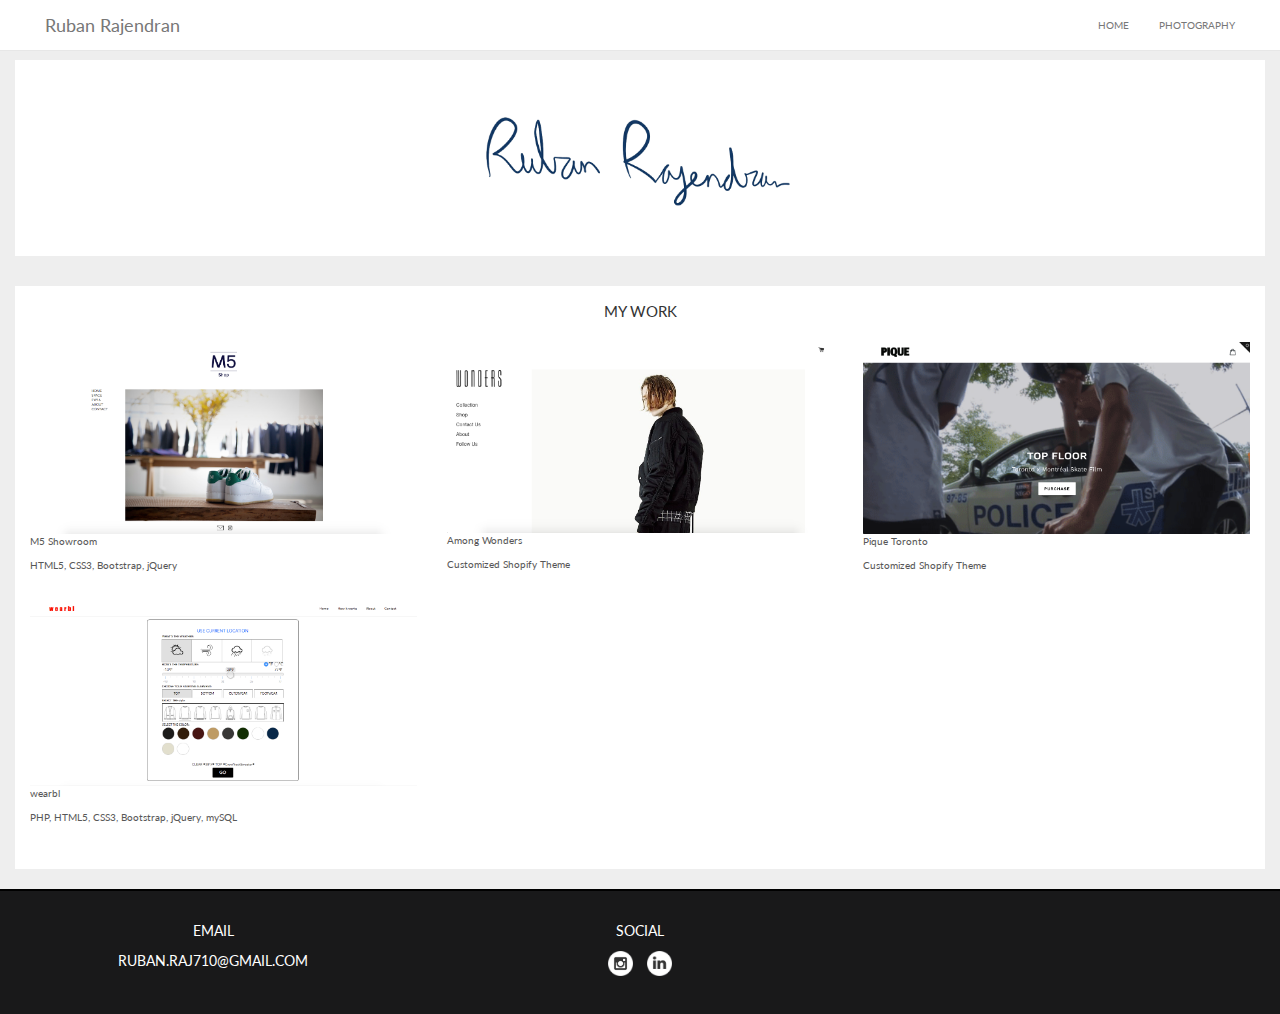
==== index.html @ a80d5e64 "removing contact page. github cannot handle php code" ====
<!DOCTYPE html>
<!--
To change this license header, choose License Headers in Project Properties.
To change this template file, choose Tools | Templates
and open the template in the editor.
-->
<html>
    <head>
        <title>Ruban Rajendran</title>
        <meta charset="UTF-8">
        <meta name="viewport" content="width=device-width, initial-scale=1.0">
        
        <link rel="stylesheet" href="css/bootstrap.css" />
        <link rel="stylesheet" href="css/shared.css" />
        <link rel="stylesheet" href="css/mystyles.css" />
        
        <script src="https://ajax.googleapis.com/ajax/libs/jquery/3.1.0/jquery.min.js"></script>
        <script src="js/bootstrap.js"></script>
        <script src="js/myscript.js"></script>
    </head>
    <body>
        <div id="header">
            
            <nav class="navbar navbar-default navbar-fixed-top">
                <div class="container-fluid">
                    <div class="navbar-header">
                        <button type="button" class="navbar-toggle" data-toggle="collapse" data-target="#myNavbar">
                            <span class="icon-bar"></span>
                            <span class="icon-bar"></span>
                            <span class="icon-bar"></span> 
                        </button>
                        <a class="navbar-brand" href="index.html">Ruban Rajendran</a>
                    </div>
                    
                    <div class="collapse navbar-collapse" id="myNavbar">
                    <ul class="nav navbar-nav navbar-right" id="navList">
                        <li><a href="index.html">HOME</a></li>
                        <!--<li><a href="aboutMe.html">ABOUT</a></li>-->
                        <li><a href="photography.html">PHOTOGRAPHY</a></li>
                        <!--<li><a href="contactMe.php">CONTACT</a></li>-->
                    </ul>
                    </div>                   
                </div>
            </nav>
        </div>
            <div id="main">
                <div class="container-fluid bg-3 text-center"> 
                    <!--<section class="block">-->
                    <div class="jumbotron text-center">
                        <div><img class="logo" src="images/nameLogo1.png" alt="RR"></div>
                        <!--<p>and i'm a web developer</p>--> 
                    </div>
                    <!--</section>-->
                    <section class="block">
                        <div style='font-size: 15px;'> MY WORK</div><br>
                        <div class="row">
                            <div class="col-sm-4 item">                         
                                <a href="http://m5shop.nyc/" target='_blank' ><img src="images/m5Shop.png" class="img-responsive" style="width:100%" alt="Image"></a>
                                <p class="itemDesc">M5 Showroom</p>
                                <p class="itemDesc">HTML5, CSS3, Bootstrap, jQuery</p>
                            </div>
                            <div class="col-sm-4 item"> 
                                <a href="https://amongwonders.com/" target='_blank' ><img src="images/amongWonders.png" class="img-responsive" style="width:100%" alt="Image"></a>
                                <p class="itemDesc">Among Wonders</p>
                                <p class="itemDesc">Customized Shopify Theme</p>
                            </div>
                            <div class="col-sm-4 item"> 
                                <a href="http://shop.piquetoronto.com/" target='_blank' ><img src="images/pique.png" class="img-responsive" style="width:100%" alt="Image"></a>
                                <p class="itemDesc">Pique Toronto</p>
                                <p class="itemDesc">Customized Shopify Theme</p>
                            </div>
                        </div>
                        <div class="row">
                            <div class="col-sm-4 item">                         
                                <a href="http://wearbldev.herokuapp.com/" target='_blank' ><img src="images/wearbl.png" class="img-responsive" style="width:100%" alt="Image"></a>
                                <p class="itemDesc">wearbl</p>
                                <p class="itemDesc"> PHP, HTML5, CSS3, Bootstrap, jQuery, mySQL</p>
                            </div>
                        </div>
                    </section>
                </div><br>
            </div>
            <footer class='footerContainer'>
                <!--<h2>Get in Touch</h2>-->
                <!--<br>-->
                <div class="">
                    <div class="col-sm-4 footerItem">                         
                        <div class="footerTitle">EMAIL</div>
                        <div class="footerDesc"><a href="mailto:ruban.raj710@gmail.com?Subject=Hello Hello" target="_top">RUBAN.RAJ710@GMAIL.COM</a></div>
                    </div>
                    <div class="col-sm-4 footerItem">                         
                        <div class="footerTitle">SOCIAL</div>
                        <div class="footerDesc">
                            <a href="https://www.instagram.com/rubanraj7/"><img class="socialIcon" src="images/instagram.png" alt="IG"></a>
                            <a href="https://ca.linkedin.com/in/ruban-rajendran-88bb0550"><img class="socialIcon" src="images/linkedin.png" alt="IG"></a>
                        </div>
                    </div>

                </div>
            </footer>
        
    </body>
</html>
---- css/shared.css ----
@import url(http://fonts.googleapis.com/css?family=Lato:100,300,400);

body {
  font-family: 'Lato', sans-serif;
  /*background: #e2dedb;*/
  /*color: #b3aca7;*/
}

#header{
    height: 50px;
}
.navbar{
    padding:0 30px;
}

.navbar-default{
    background-color: white;
}

.navbar-brand{
/*    padding-top: 5px;
    padding-bottom: 5px;*/
}

#navList{
    font-size: 10px;
}

#main{
    /*background-color: #eee;*/
}

.footerContainer{
    background-image:url("../_images/footerBack.jpg");
    padding: 30px 0;
    text-align: center;
    border-top: solid 2px black;
    height:125px;
    background-color: #19191A;
    color: white;
}

.footerItem{
    /*text-align: center;*/
}
.footerDesc{
    padding: 10px 0;
}

footer a{
    color:white;
}

footer a:hover{
    text-decoration: none;
}
.socialIcon{
    height: 25px;
    padding: 0 5px;
}


@media only screen 
  and (min-device-width: 320px) 
  and (max-device-width: 568px)
  and (-webkit-min-device-pixel-ratio: 2) {

      .navbar{
    padding:0 0;
      }
      
      .footerContainer{
          height: 220px;
      }
}
---- css/mystyles.css ----
#main{
    background-color: #eee;
}

.logo{
    height: 100px;
}

.container-fluid .jumbotron{
    border-radius: 0px;
    margin-top: 10px;
    background-color: white;
}

.item{
    /*border-bottom: solid 1px #575757;*/
    margin-bottom: 20px;
    position: relative;
}

.itemDesc{
    color: #575757;
    text-align: left;
    font-size: 10px;
}

/*.item:after {
  background: gray;
     bottom: -10px;
     content: "";
     display: block;
     height:2px;
     position: relative;
     width: 100%;
     margin: auto;

}*/

.item:before {
  content: "";
  position: absolute;
  width: 100%;
  height: 2px;
  bottom: 0;
  left: 0;
  background-color: gray;
  visibility: hidden;
  -webkit-transform: scaleX(0);
  transform: scaleX(0);
  -webkit-transition: all 0.3s ease-in-out 0s;
  transition: all 0.3s ease-in-out 0s;
}

.item:hover:before {
  visibility: visible;
  -webkit-transform: scaleX(1);
  transform: scaleX(1);
}



.block{
    /*height: 550px;*/
    /*border: solid 1px;*/
    background-color: white;
    padding: 15px;
}

.tag{
/*    color: white;
    background-color: black;
    border: solid 1px;
    border-radius: 2px;*/
}


@media only screen 
  and (min-device-width: 320px) 
  and (max-device-width: 568px)
  and (-webkit-min-device-pixel-ratio: 2) {

      .logo{
          height: 70px;
      }
}
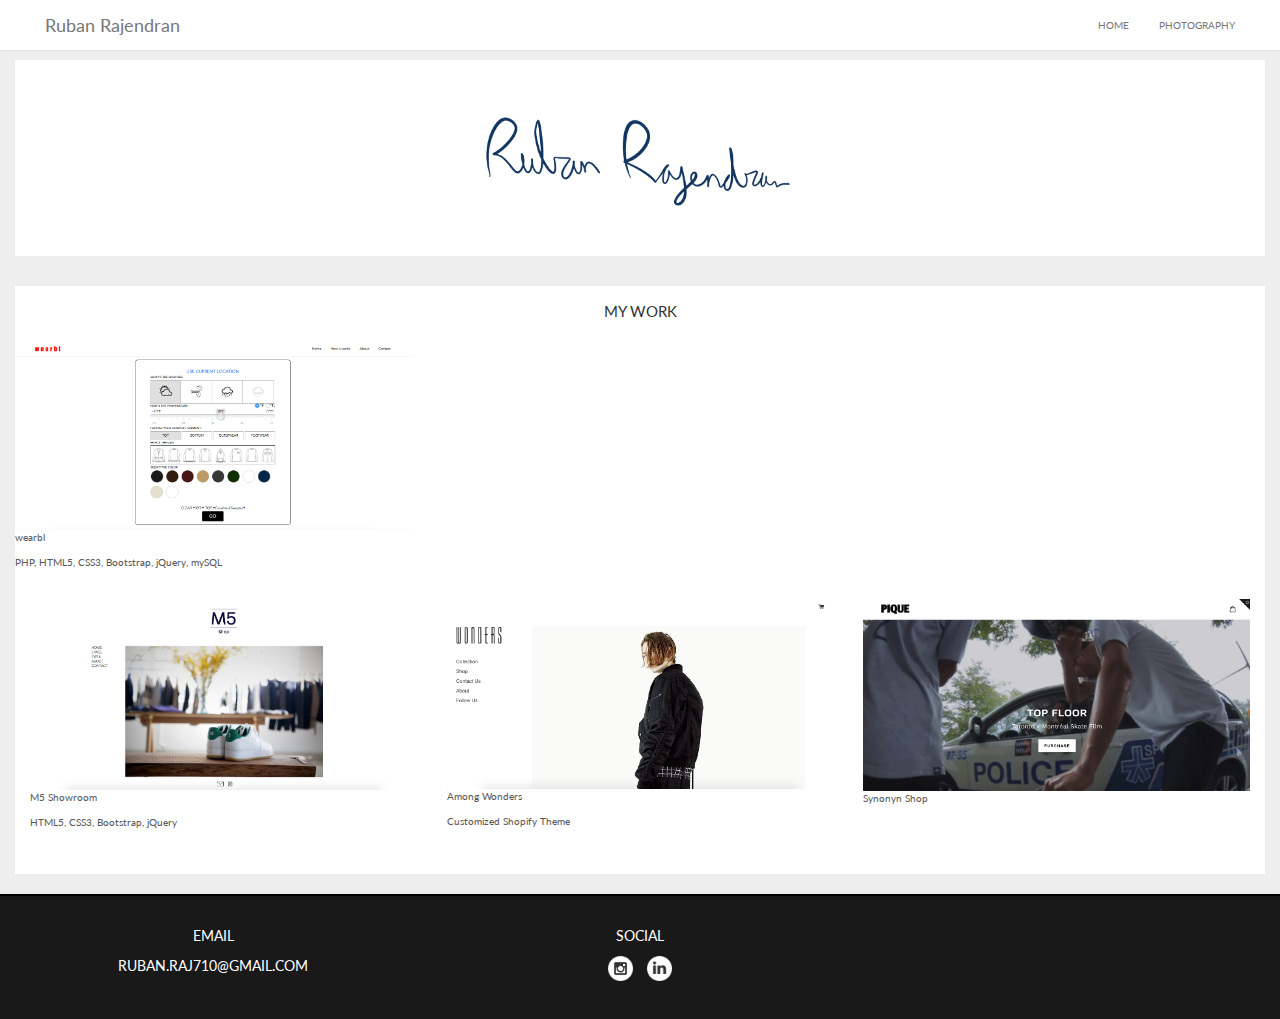
==== commit 98be7e61: "updating" ====
--- a/index.html
+++ b/index.html
@@ -54,6 +54,13 @@
                     <section class="block">
                         <div style='font-size: 15px;'> MY WORK</div><br>
                         <div class="row">
+                            <div class="row">
+                                <div class="col-sm-4 item">                         
+                                <a href="http://wearbldev.herokuapp.com/" target='_blank' ><img src="images/wearbl.png" class="img-responsive" style="width:100%" alt="Image"></a>
+                                <p class="itemDesc">wearbl</p>
+                                <p class="itemDesc"> PHP, HTML5, CSS3, Bootstrap, jQuery, mySQL</p>
+                                </div>
+                            </div>
                             <div class="col-sm-4 item">                         
                                 <a href="http://m5shop.nyc/" target='_blank' ><img src="images/m5Shop.png" class="img-responsive" style="width:100%" alt="Image"></a>
                                 <p class="itemDesc">M5 Showroom</p>
@@ -65,16 +72,9 @@
                                 <p class="itemDesc">Customized Shopify Theme</p>
                             </div>
                             <div class="col-sm-4 item"> 
-                                <a href="http://shop.piquetoronto.com/" target='_blank' ><img src="images/pique.png" class="img-responsive" style="width:100%" alt="Image"></a>
-                                <p class="itemDesc">Pique Toronto</p>
-                                <p class="itemDesc">Customized Shopify Theme</p>
-                            </div>
-                        </div>
-                        <div class="row">
-                            <div class="col-sm-4 item">                         
-                                <a href="http://wearbldev.herokuapp.com/" target='_blank' ><img src="images/wearbl.png" class="img-responsive" style="width:100%" alt="Image"></a>
-                                <p class="itemDesc">wearbl</p>
-                                <p class="itemDesc"> PHP, HTML5, CSS3, Bootstrap, jQuery, mySQL</p>
+                                <a href="/sites/synonymshop" target='_blank' ><img src="images/pique.png" class="img-responsive" style="width:100%" alt="Image"></a>
+                                <p class="itemDesc">Synonyn Shop</p>
+                                <p class="itemDesc"></p>
                             </div>
                         </div>
                     </section>
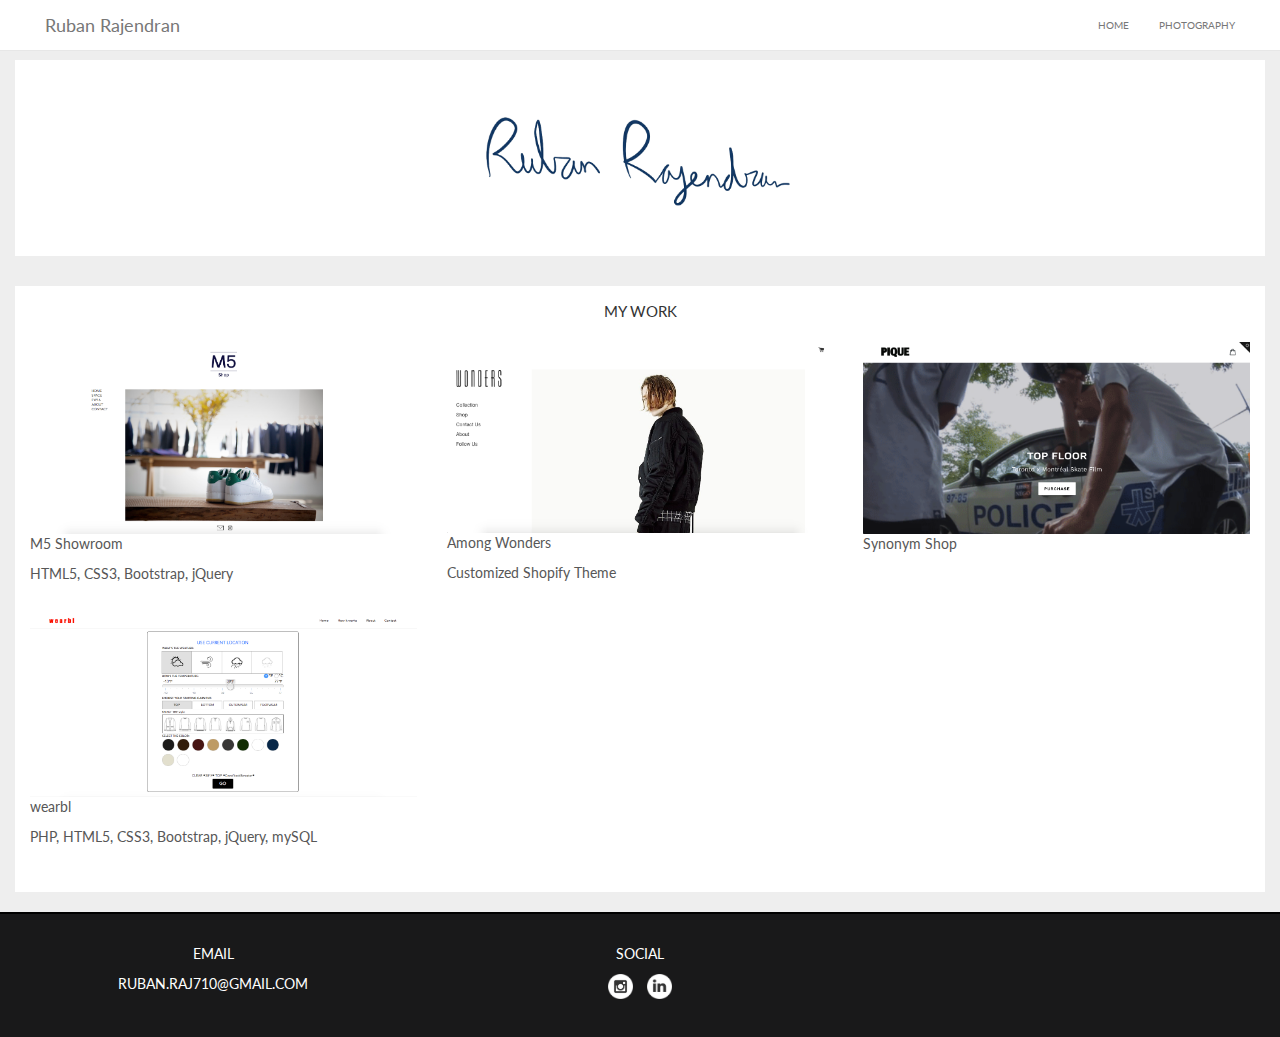
==== commit 15472489: "updates" ====
--- a/index.html
+++ b/index.html
@@ -54,27 +54,27 @@
                     <section class="block">
                         <div style='font-size: 15px;'> MY WORK</div><br>
                         <div class="row">
-                            <div class="row">
-                                <div class="col-sm-4 item">                         
-                                <a href="http://wearbldev.herokuapp.com/" target='_blank' ><img src="images/wearbl.png" class="img-responsive" style="width:100%" alt="Image"></a>
-                                <p class="itemDesc">wearbl</p>
-                                <p class="itemDesc"> PHP, HTML5, CSS3, Bootstrap, jQuery, mySQL</p>
-                                </div>
-                            </div>
                             <div class="col-sm-4 item">                         
-                                <a href="http://m5shop.nyc/" target='_blank' ><img src="images/m5Shop.png" class="img-responsive" style="width:100%" alt="Image"></a>
-                                <p class="itemDesc">M5 Showroom</p>
+                                <a href="/sites/M5" target='_blank' ><img src="images/m5Shop.png" class="img-responsive" style="width:100%" alt="Image"></a>
+                                <p class="itemDesc font-weight-bold">M5 Showroom</p>
                                 <p class="itemDesc">HTML5, CSS3, Bootstrap, jQuery</p>
                             </div>
                             <div class="col-sm-4 item"> 
                                 <a href="https://amongwonders.com/" target='_blank' ><img src="images/amongWonders.png" class="img-responsive" style="width:100%" alt="Image"></a>
-                                <p class="itemDesc">Among Wonders</p>
+                                <p class="itemDesc font-weight-bold">Among Wonders</p>
                                 <p class="itemDesc">Customized Shopify Theme</p>
                             </div>
                             <div class="col-sm-4 item"> 
-                                <a href="/sites/synonymshop" target='_blank' ><img src="images/pique.png" class="img-responsive" style="width:100%" alt="Image"></a>
-                                <p class="itemDesc">Synonyn Shop</p>
+                                <a href="/sites/synonymshop" ><img src="images/pique.png" class="img-responsive" style="width:100%" alt="Image"></a>
+                                <p class="itemDesc font-weight-bold">Synonym Shop</p>
                                 <p class="itemDesc"></p>
+                            </div>
+                        </div>
+                        <div class="row">
+                            <div class="col-sm-4 item">                         
+                                <a href="http://wearbldev.herokuapp.com/" target='_blank' ><img src="images/wearbl.png" class="img-responsive" style="width:100%" alt="Image"></a>
+                                <p class="itemDesc font-weight-bold">wearbl</p>
+                                <p class="itemDesc"> PHP, HTML5, CSS3, Bootstrap, jQuery, mySQL</p>
                             </div>
                         </div>
                     </section>
--- a/css/mystyles.css
+++ b/css/mystyles.css
@@ -21,7 +21,7 @@
 .itemDesc{
     color: #575757;
     text-align: left;
-    font-size: 10px;
+    font-size: 14px;
 }
 
 /*.item:after {
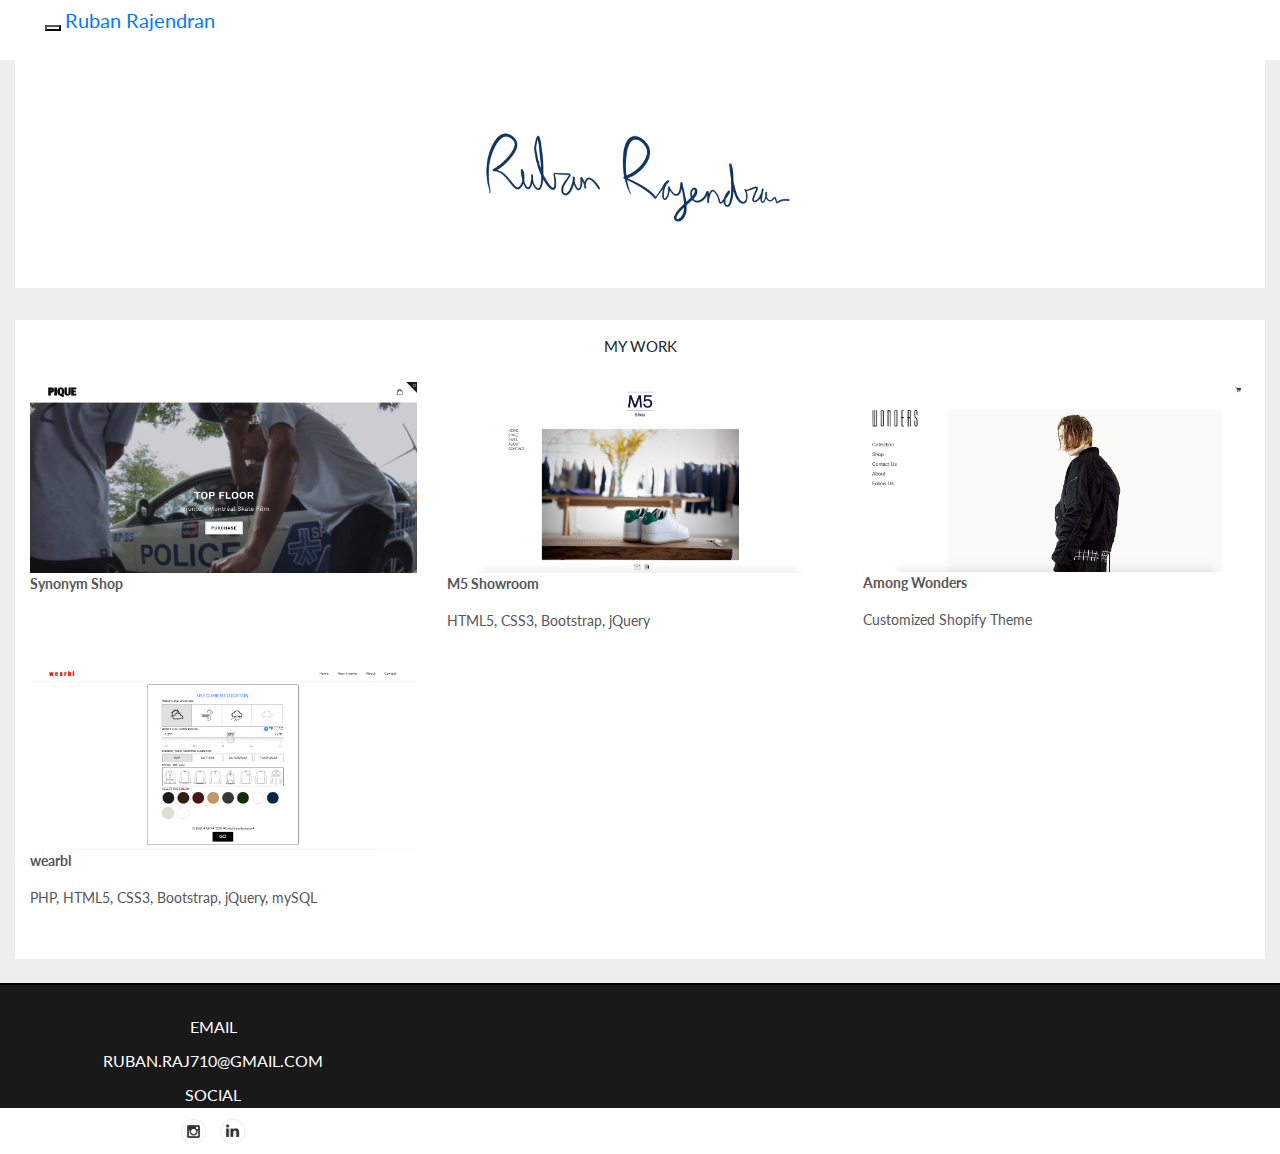
==== commit 4c2c0089: "updating" ====
--- a/index.html
+++ b/index.html
@@ -10,7 +10,7 @@
         <meta charset="UTF-8">
         <meta name="viewport" content="width=device-width, initial-scale=1.0">
         
-        <link rel="stylesheet" href="css/bootstrap.css" />
+        <link rel="stylesheet" type="text/css" href="https://stackpath.bootstrapcdn.com/bootstrap/4.3.1/css/bootstrap.min.css">
         <link rel="stylesheet" href="css/shared.css" />
         <link rel="stylesheet" href="css/mystyles.css" />
         
@@ -54,6 +54,11 @@
                     <section class="block">
                         <div style='font-size: 15px;'> MY WORK</div><br>
                         <div class="row">
+                            <div class="col-sm-4 item"> 
+                                <a href="/sites/synonymshop" ><img src="images/pique.png" class="img-responsive" style="width:100%" alt="Image"></a>
+                                <p class="itemDesc font-weight-bold">Synonym Shop</p>
+                                <p class="itemDesc"></p>
+                            </div>
                             <div class="col-sm-4 item">                         
                                 <a href="/sites/M5" target='_blank' ><img src="images/m5Shop.png" class="img-responsive" style="width:100%" alt="Image"></a>
                                 <p class="itemDesc font-weight-bold">M5 Showroom</p>
@@ -63,11 +68,6 @@
                                 <a href="https://amongwonders.com/" target='_blank' ><img src="images/amongWonders.png" class="img-responsive" style="width:100%" alt="Image"></a>
                                 <p class="itemDesc font-weight-bold">Among Wonders</p>
                                 <p class="itemDesc">Customized Shopify Theme</p>
-                            </div>
-                            <div class="col-sm-4 item"> 
-                                <a href="/sites/synonymshop" ><img src="images/pique.png" class="img-responsive" style="width:100%" alt="Image"></a>
-                                <p class="itemDesc font-weight-bold">Synonym Shop</p>
-                                <p class="itemDesc"></p>
                             </div>
                         </div>
                         <div class="row">
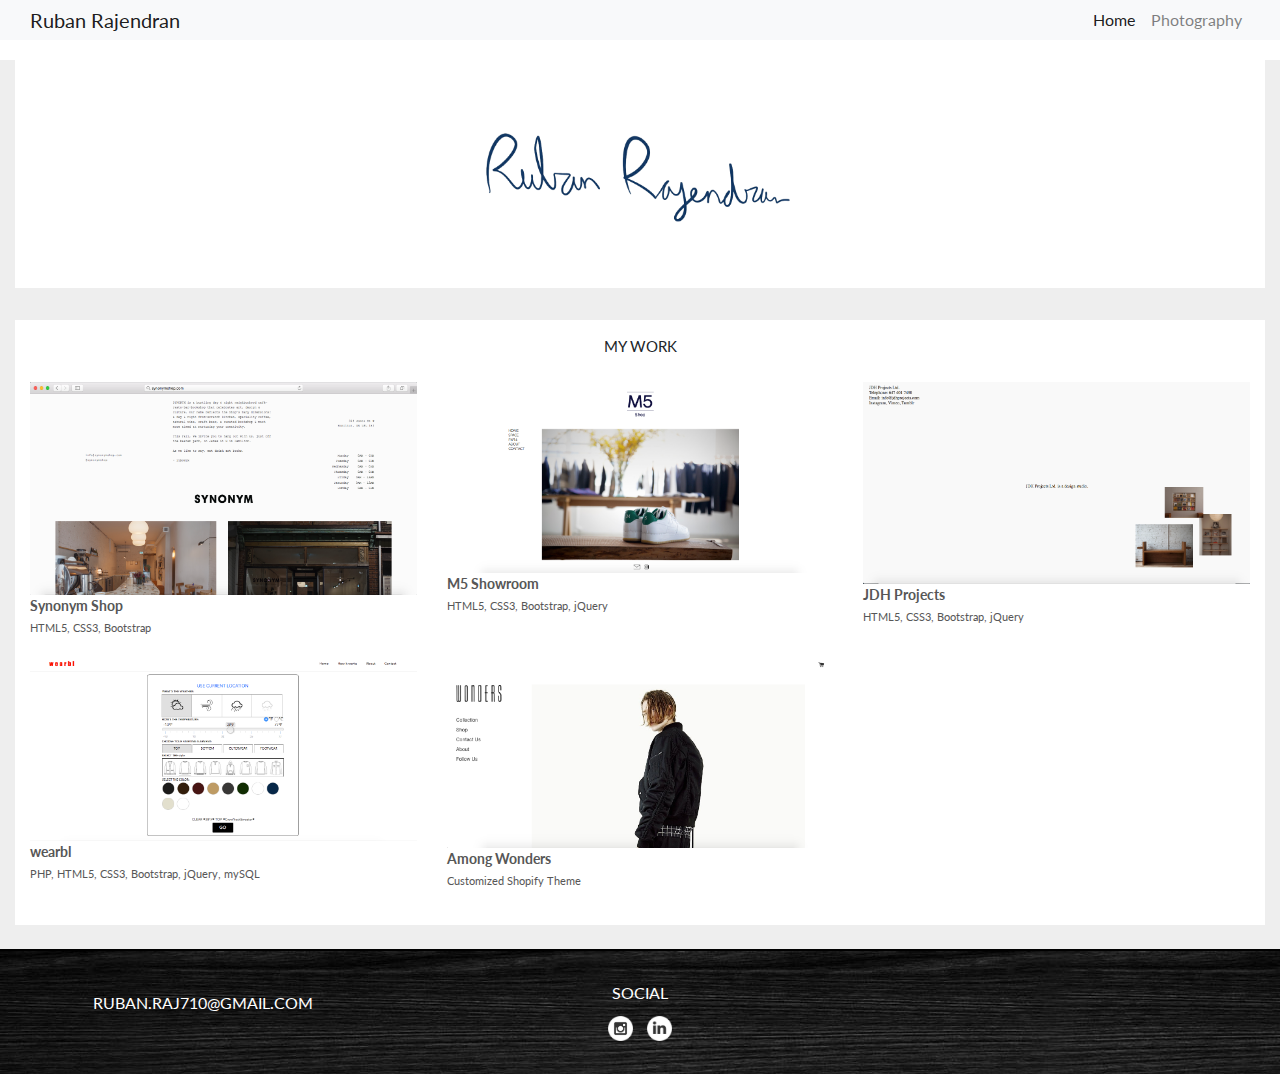
==== commit c21299ea: "fixes" ====
--- a/index.html
+++ b/index.html
@@ -11,17 +11,19 @@
         <meta name="viewport" content="width=device-width, initial-scale=1.0">
         
         <link rel="stylesheet" type="text/css" href="https://stackpath.bootstrapcdn.com/bootstrap/4.3.1/css/bootstrap.min.css">
+         <!-- <link rel="stylesheet" href="css/bootstrap.css" /> -->
         <link rel="stylesheet" href="css/shared.css" />
         <link rel="stylesheet" href="css/mystyles.css" />
         
         <script src="https://ajax.googleapis.com/ajax/libs/jquery/3.1.0/jquery.min.js"></script>
-        <script src="js/bootstrap.js"></script>
+        <script src="https://stackpath.bootstrapcdn.com/bootstrap/4.3.1/js/bootstrap.min.js"></script>
+        <!-- <script src="js/bootstrap.js"></script> -->
         <script src="js/myscript.js"></script>
     </head>
     <body>
         <div id="header">
             
-            <nav class="navbar navbar-default navbar-fixed-top">
+            <!-- <nav class="navbar navbar-default navbar-fixed-top">
                 <div class="container-fluid">
                     <div class="navbar-header">
                         <button type="button" class="navbar-toggle" data-toggle="collapse" data-target="#myNavbar">
@@ -35,13 +37,23 @@
                     <div class="collapse navbar-collapse" id="myNavbar">
                     <ul class="nav navbar-nav navbar-right" id="navList">
                         <li><a href="index.html">HOME</a></li>
-                        <!--<li><a href="aboutMe.html">ABOUT</a></li>-->
                         <li><a href="photography.html">PHOTOGRAPHY</a></li>
-                        <!--<li><a href="contactMe.php">CONTACT</a></li>-->
                     </ul>
                     </div>                   
                 </div>
-            </nav>
+            </nav> -->
+            <nav class="navbar navbar-expand-lg navbar-light bg-light">
+              <a class="navbar-brand" href="index.html">Ruban Rajendran</a>
+              <button class="navbar-toggler" type="button" data-toggle="collapse" data-target="#navbarNavAltMarkup" aria-controls="navbarNavAltMarkup" aria-expanded="false" aria-label="Toggle navigation">
+                <span class="navbar-toggler-icon"></span>
+            </button>
+            <div class="collapse navbar-collapse" id="navbarNavAltMarkup">
+                <div class="navbar-nav ml-auto">
+                  <a class="nav-item nav-link active" href="#">Home <span class="sr-only">(current)</span></a>
+                  <a class="nav-item nav-link" href="photography.html">Photography</a>
+              </div>
+          </div>
+      </nav>
         </div>
             <div id="main">
                 <div class="container-fluid bg-3 text-center"> 
@@ -55,26 +67,32 @@
                         <div style='font-size: 15px;'> MY WORK</div><br>
                         <div class="row">
                             <div class="col-sm-4 item"> 
-                                <a href="/sites/synonymshop" ><img src="images/pique.png" class="img-responsive" style="width:100%" alt="Image"></a>
-                                <p class="itemDesc font-weight-bold">Synonym Shop</p>
-                                <p class="itemDesc"></p>
+                                <a href="/sites/synonymshop/index.html" ><img src="images/synonym_web1.png" class="img-responsive" style="width:100%" alt="Image"></a>
+                                <div class="itemDesc font-weight-bold">Synonym Shop</div>
+                                <div class="itemDesc"><small>HTML5, CSS3, Bootstrap</small></div>
                             </div>
                             <div class="col-sm-4 item">                         
-                                <a href="/sites/M5" target='_blank' ><img src="images/m5Shop.png" class="img-responsive" style="width:100%" alt="Image"></a>
-                                <p class="itemDesc font-weight-bold">M5 Showroom</p>
-                                <p class="itemDesc">HTML5, CSS3, Bootstrap, jQuery</p>
+                                <a href="/sites/M5/index.html"><img src="images/m5Shop.png" class="img-responsive" style="width:100%" alt="Image"></a>
+                                <div class="itemDesc font-weight-bold">M5 Showroom</div>
+                                <div class="itemDesc"><small>HTML5, CSS3, Bootstrap, jQuery</small></div>
                             </div>
-                            <div class="col-sm-4 item"> 
-                                <a href="https://amongwonders.com/" target='_blank' ><img src="images/amongWonders.png" class="img-responsive" style="width:100%" alt="Image"></a>
-                                <p class="itemDesc font-weight-bold">Among Wonders</p>
-                                <p class="itemDesc">Customized Shopify Theme</p>
+                            <div class="col-sm-4 item">                         
+                                <a href="/sites/jdhprojects/index.html"><img src="images/jdh_screencap.png" class="img-responsive" style="width:100%" alt="Image"></a>
+                                <div class="itemDesc font-weight-bold">JDH Projects</div>
+                                <div class="itemDesc"><small>HTML5, CSS3, Bootstrap, jQuery</small></div>
                             </div>
+                            
                         </div>
                         <div class="row">
                             <div class="col-sm-4 item">                         
                                 <a href="http://wearbldev.herokuapp.com/" target='_blank' ><img src="images/wearbl.png" class="img-responsive" style="width:100%" alt="Image"></a>
-                                <p class="itemDesc font-weight-bold">wearbl</p>
-                                <p class="itemDesc"> PHP, HTML5, CSS3, Bootstrap, jQuery, mySQL</p>
+                                <div class="itemDesc font-weight-bold">wearbl</div>
+                                <div class="itemDesc"><small>PHP, HTML5, CSS3, Bootstrap, jQuery, mySQL</small></div>
+                            </div>
+                            <div class="col-sm-4 item"> 
+                                <a href="https://amongwonders.com/" target='_blank' ><img src="images/amongWonders.png" class="img-responsive" style="width:100%" alt="Image"></a>
+                                <div class="itemDesc font-weight-bold">Among Wonders</div>
+                                <div class="itemDesc"><small>Customized Shopify Theme</small></div>
                             </div>
                         </div>
                     </section>
@@ -83,9 +101,9 @@
             <footer class='footerContainer'>
                 <!--<h2>Get in Touch</h2>-->
                 <!--<br>-->
-                <div class="">
+                <div class="row">
                     <div class="col-sm-4 footerItem">                         
-                        <div class="footerTitle">EMAIL</div>
+                        <!-- <div class="footerTitle">EMAIL</div> -->
                         <div class="footerDesc"><a href="mailto:ruban.raj710@gmail.com?Subject=Hello Hello" target="_top">RUBAN.RAJ710@GMAIL.COM</a></div>
                     </div>
                     <div class="col-sm-4 footerItem">                         
--- a/css/shared.css
+++ b/css/shared.css
@@ -31,7 +31,7 @@
 }
 
 .footerContainer{
-    background-image:url("../_images/footerBack.jpg");
+    background-image:url("../images/footerBack.jpg");
     padding: 30px 0;
     text-align: center;
     border-top: solid 2px black;
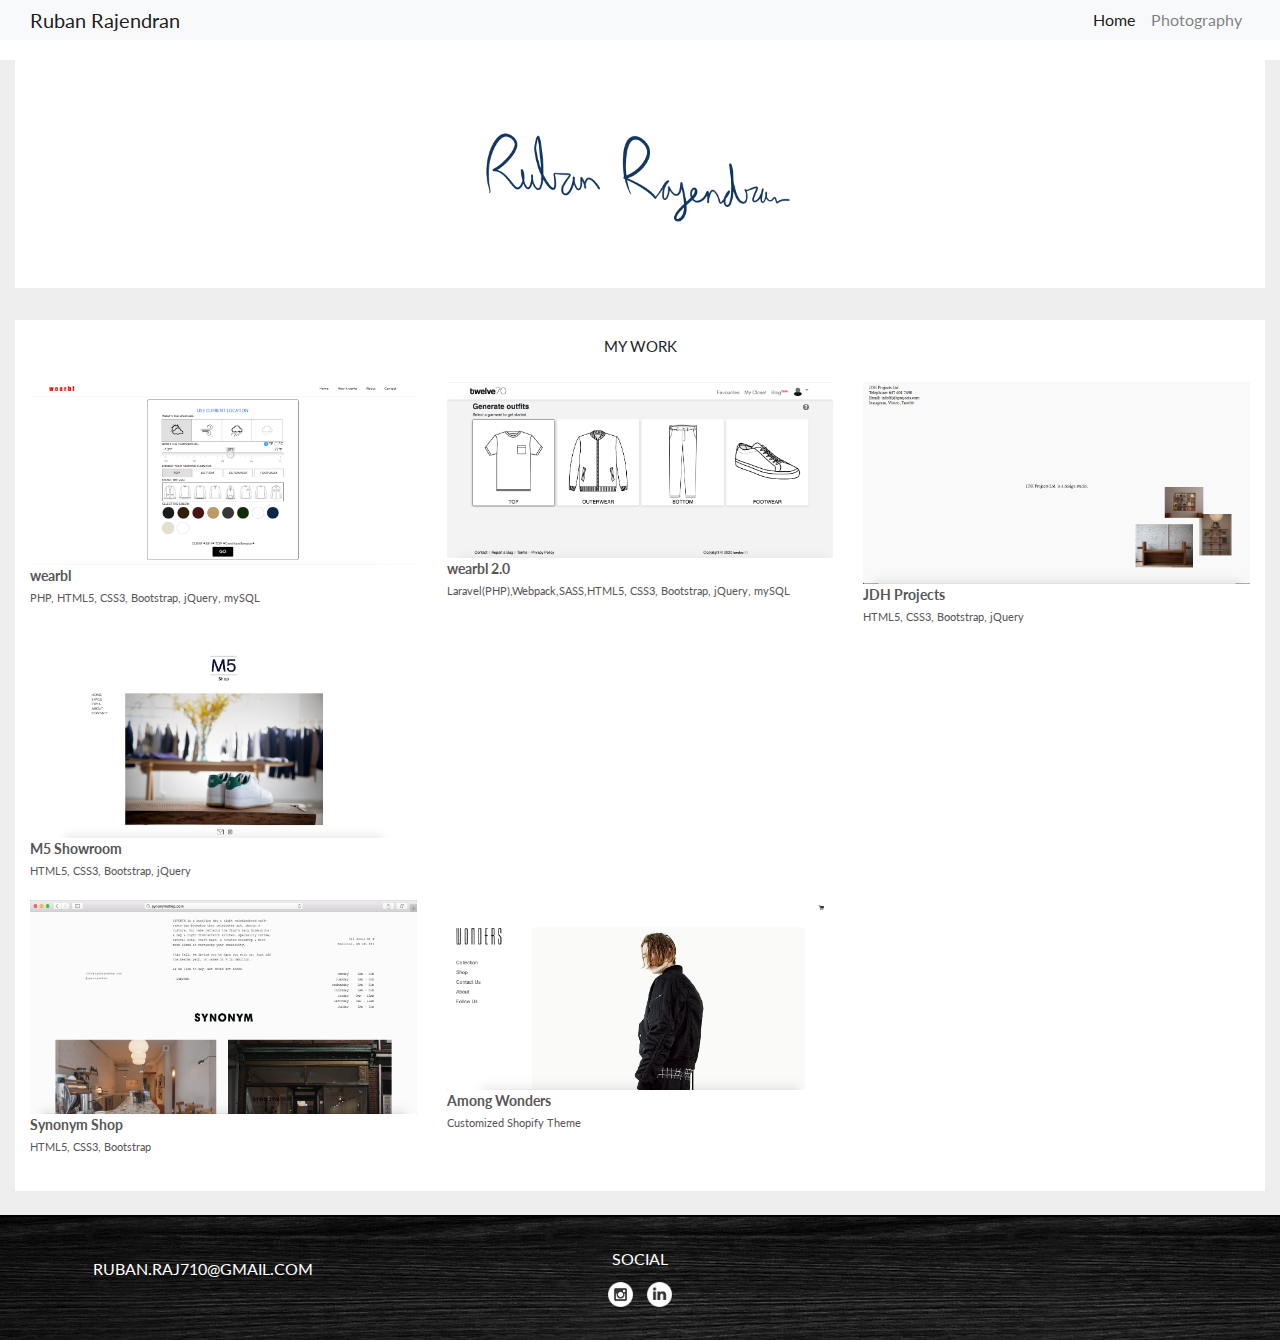
==== commit d656a09d: "adding t70" ====
--- a/index.html
+++ b/index.html
@@ -66,28 +66,32 @@
                     <section class="block">
                         <div style='font-size: 15px;'> MY WORK</div><br>
                         <div class="row">
-                            <div class="col-sm-4 item"> 
-                                <a href="/sites/synonymshop/index.html" ><img src="images/synonym_web1.png" class="img-responsive" style="width:100%" alt="Image"></a>
-                                <div class="itemDesc font-weight-bold">Synonym Shop</div>
-                                <div class="itemDesc"><small>HTML5, CSS3, Bootstrap</small></div>
+                            <div class="col-sm-4 item">                         
+                                <a href="http://wearbldev.herokuapp.com/" target='_blank' ><img src="images/wearbl.png" class="img-responsive" style="width:100%" alt="Image"></a>
+                                <div class="itemDesc font-weight-bold">wearbl</div>
+                                <div class="itemDesc"><small>PHP, HTML5, CSS3, Bootstrap, jQuery, mySQL</small></div>
+                            </div>
+                             <div class="col-sm-4 item">                         
+                                <a href="https://twelve70.com/" target='_blank' ><img src="images/twelve70.png" class="img-responsive" style="width:100%" alt="Image"></a>
+                                <div class="itemDesc font-weight-bold">wearbl 2.0</div>
+                                <div class="itemDesc"><small>Laravel(PHP),Webpack,SASS,HTML5, CSS3, Bootstrap, jQuery, mySQL</small></div>
+                            </div>
+                            <div class="col-sm-4 item">                         
+                                <a href="/sites/jdhprojects/index.html"><img src="images/jdh_screencap.png" class="img-responsive" style="width:100%" alt="Image"></a>
+                                <div class="itemDesc font-weight-bold">JDH Projects</div>
+                                <div class="itemDesc"><small>HTML5, CSS3, Bootstrap, jQuery</small></div>
                             </div>
                             <div class="col-sm-4 item">                         
                                 <a href="/sites/M5/index.html"><img src="images/m5Shop.png" class="img-responsive" style="width:100%" alt="Image"></a>
                                 <div class="itemDesc font-weight-bold">M5 Showroom</div>
                                 <div class="itemDesc"><small>HTML5, CSS3, Bootstrap, jQuery</small></div>
                             </div>
-                            <div class="col-sm-4 item">                         
-                                <a href="/sites/jdhprojects/index.html"><img src="images/jdh_screencap.png" class="img-responsive" style="width:100%" alt="Image"></a>
-                                <div class="itemDesc font-weight-bold">JDH Projects</div>
-                                <div class="itemDesc"><small>HTML5, CSS3, Bootstrap, jQuery</small></div>
-                            </div>
-                            
                         </div>
                         <div class="row">
-                            <div class="col-sm-4 item">                         
-                                <a href="http://wearbldev.herokuapp.com/" target='_blank' ><img src="images/wearbl.png" class="img-responsive" style="width:100%" alt="Image"></a>
-                                <div class="itemDesc font-weight-bold">wearbl</div>
-                                <div class="itemDesc"><small>PHP, HTML5, CSS3, Bootstrap, jQuery, mySQL</small></div>
+                            <div class="col-sm-4 item"> 
+                                <a href="/sites/synonymshop/index.html" ><img src="images/synonym_web1.png" class="img-responsive" style="width:100%" alt="Image"></a>
+                                <div class="itemDesc font-weight-bold">Synonym Shop</div>
+                                <div class="itemDesc"><small>HTML5, CSS3, Bootstrap</small></div>
                             </div>
                             <div class="col-sm-4 item"> 
                                 <a href="https://amongwonders.com/" target='_blank' ><img src="images/amongWonders.png" class="img-responsive" style="width:100%" alt="Image"></a>
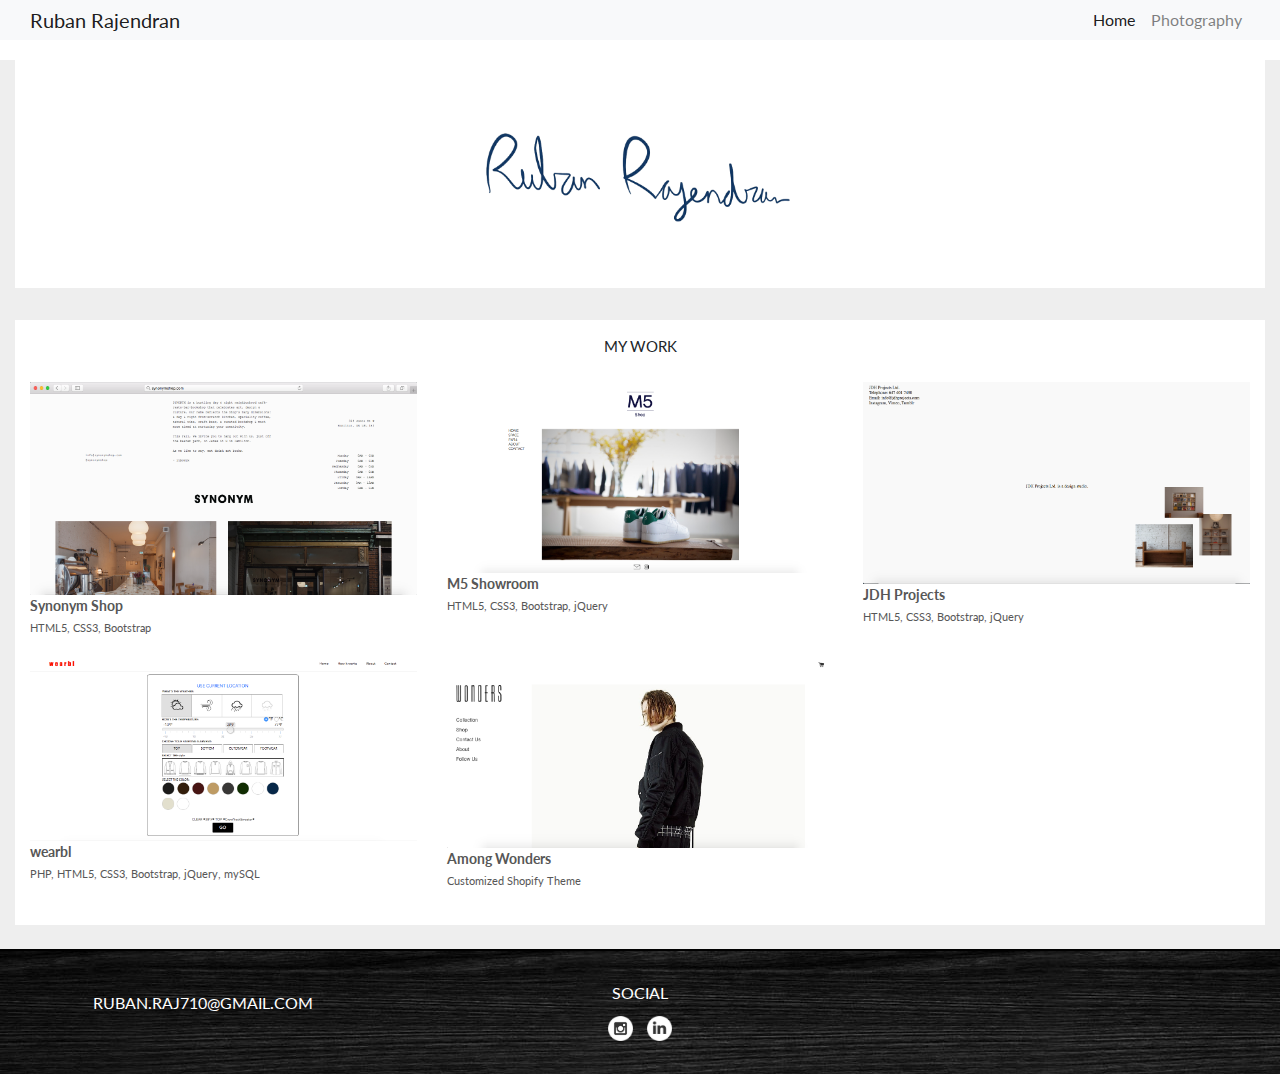
==== commit 0d09f3fc: "Revert "adding t70"" ====
--- a/index.html
+++ b/index.html
@@ -66,32 +66,28 @@
                     <section class="block">
                         <div style='font-size: 15px;'> MY WORK</div><br>
                         <div class="row">
+                            <div class="col-sm-4 item"> 
+                                <a href="/sites/synonymshop/index.html" ><img src="images/synonym_web1.png" class="img-responsive" style="width:100%" alt="Image"></a>
+                                <div class="itemDesc font-weight-bold">Synonym Shop</div>
+                                <div class="itemDesc"><small>HTML5, CSS3, Bootstrap</small></div>
+                            </div>
                             <div class="col-sm-4 item">                         
-                                <a href="http://wearbldev.herokuapp.com/" target='_blank' ><img src="images/wearbl.png" class="img-responsive" style="width:100%" alt="Image"></a>
-                                <div class="itemDesc font-weight-bold">wearbl</div>
-                                <div class="itemDesc"><small>PHP, HTML5, CSS3, Bootstrap, jQuery, mySQL</small></div>
-                            </div>
-                             <div class="col-sm-4 item">                         
-                                <a href="https://twelve70.com/" target='_blank' ><img src="images/twelve70.png" class="img-responsive" style="width:100%" alt="Image"></a>
-                                <div class="itemDesc font-weight-bold">wearbl 2.0</div>
-                                <div class="itemDesc"><small>Laravel(PHP),Webpack,SASS,HTML5, CSS3, Bootstrap, jQuery, mySQL</small></div>
+                                <a href="/sites/M5/index.html"><img src="images/m5Shop.png" class="img-responsive" style="width:100%" alt="Image"></a>
+                                <div class="itemDesc font-weight-bold">M5 Showroom</div>
+                                <div class="itemDesc"><small>HTML5, CSS3, Bootstrap, jQuery</small></div>
                             </div>
                             <div class="col-sm-4 item">                         
                                 <a href="/sites/jdhprojects/index.html"><img src="images/jdh_screencap.png" class="img-responsive" style="width:100%" alt="Image"></a>
                                 <div class="itemDesc font-weight-bold">JDH Projects</div>
                                 <div class="itemDesc"><small>HTML5, CSS3, Bootstrap, jQuery</small></div>
                             </div>
-                            <div class="col-sm-4 item">                         
-                                <a href="/sites/M5/index.html"><img src="images/m5Shop.png" class="img-responsive" style="width:100%" alt="Image"></a>
-                                <div class="itemDesc font-weight-bold">M5 Showroom</div>
-                                <div class="itemDesc"><small>HTML5, CSS3, Bootstrap, jQuery</small></div>
-                            </div>
+                            
                         </div>
                         <div class="row">
-                            <div class="col-sm-4 item"> 
-                                <a href="/sites/synonymshop/index.html" ><img src="images/synonym_web1.png" class="img-responsive" style="width:100%" alt="Image"></a>
-                                <div class="itemDesc font-weight-bold">Synonym Shop</div>
-                                <div class="itemDesc"><small>HTML5, CSS3, Bootstrap</small></div>
+                            <div class="col-sm-4 item">                         
+                                <a href="http://wearbldev.herokuapp.com/" target='_blank' ><img src="images/wearbl.png" class="img-responsive" style="width:100%" alt="Image"></a>
+                                <div class="itemDesc font-weight-bold">wearbl</div>
+                                <div class="itemDesc"><small>PHP, HTML5, CSS3, Bootstrap, jQuery, mySQL</small></div>
                             </div>
                             <div class="col-sm-4 item"> 
                                 <a href="https://amongwonders.com/" target='_blank' ><img src="images/amongWonders.png" class="img-responsive" style="width:100%" alt="Image"></a>
